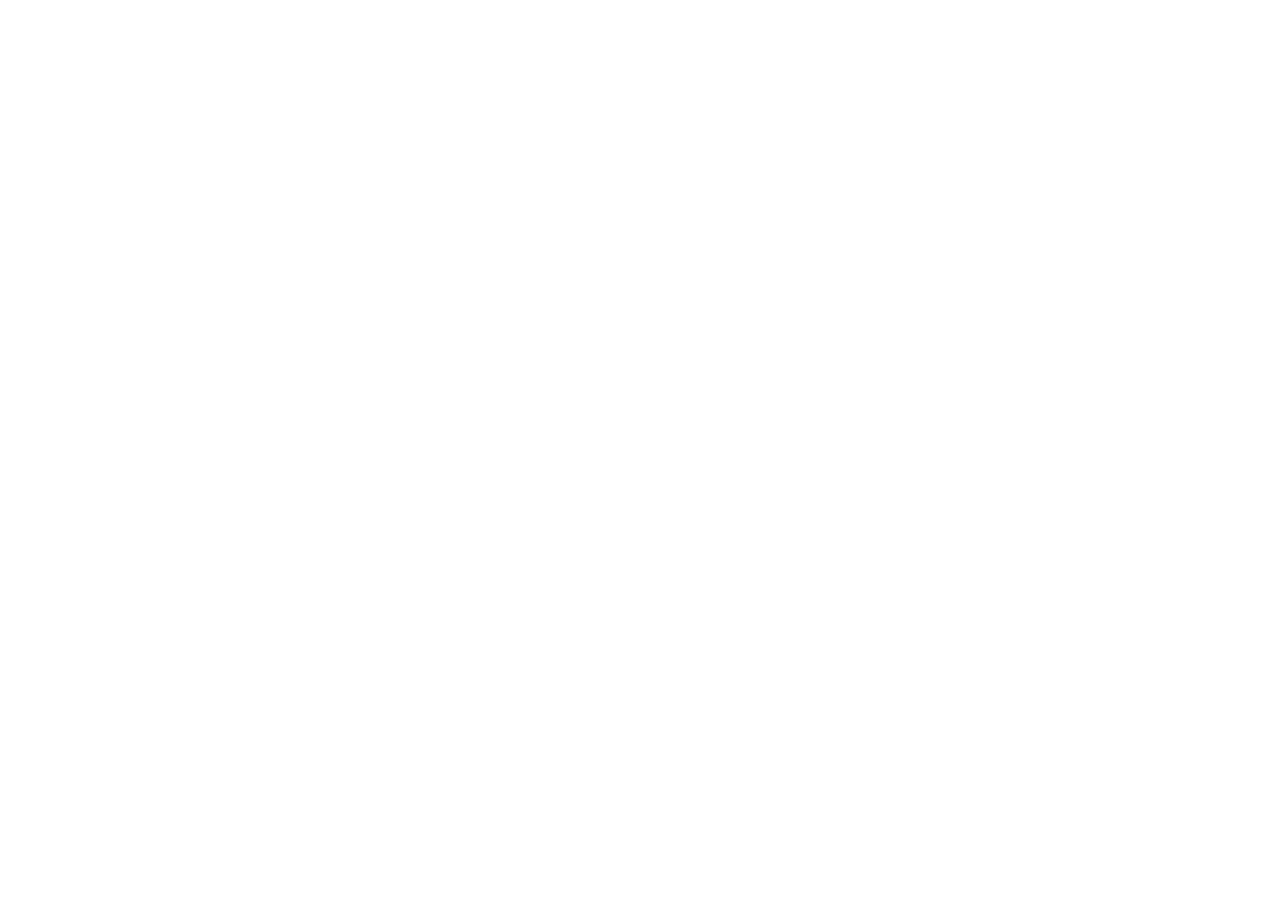
==== intex.html @ 93dbd618 "atualização" ====
<!DOCTYPE html>
<html lang="en">
<head>
    <meta charset="UTF-8">
    <meta name="viewport" content="width=device-width, initial-scale=1.0">
    <title>portifolio</title>
</head>
<body>
    
</body>
</html>
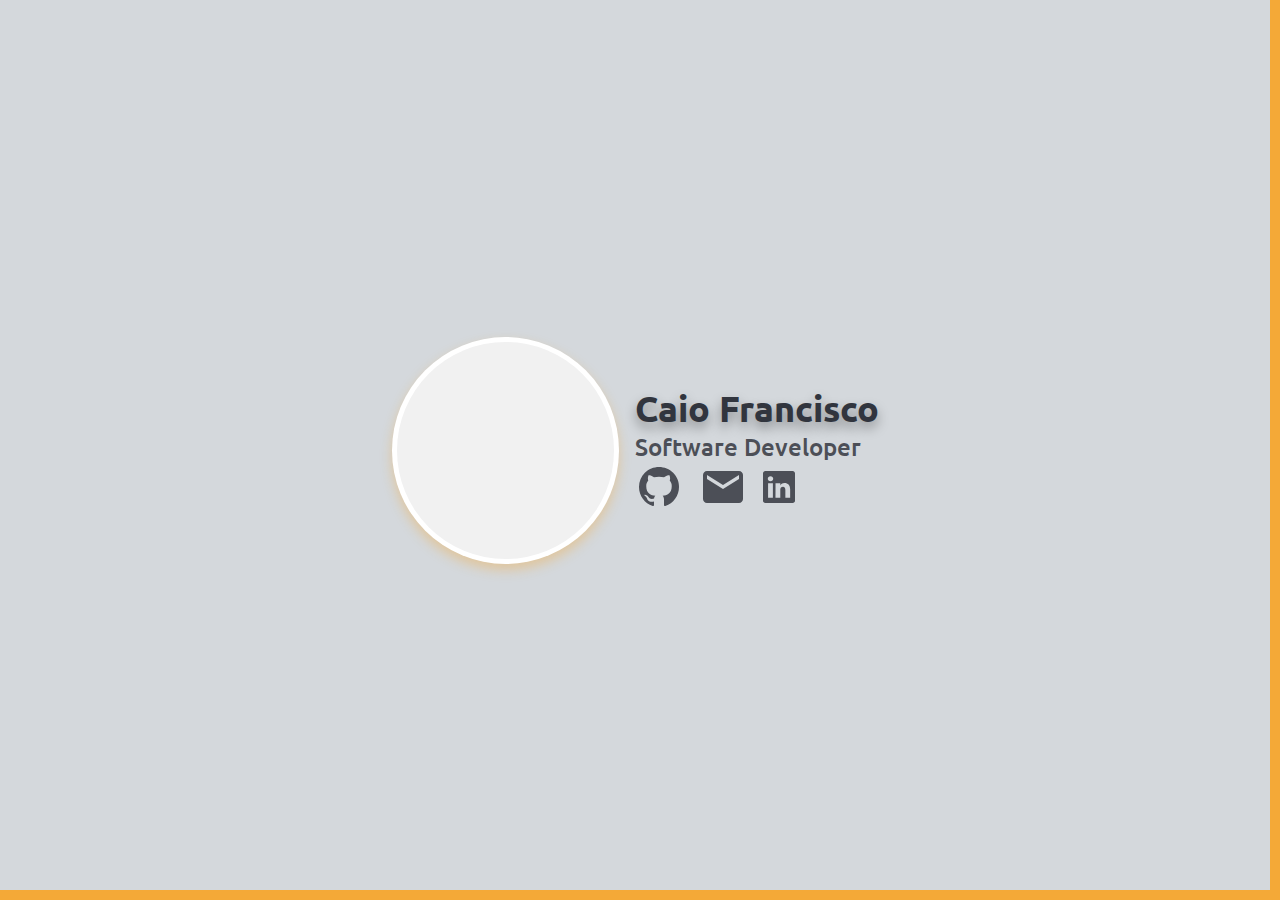
==== commit 9addb56a: "atualização_5.3" ====
--- a/intex.html
+++ b/intex.html
@@ -3,9 +3,28 @@
 <head>
     <meta charset="UTF-8">
     <meta name="viewport" content="width=device-width, initial-scale=1.0">
-    <title>portifolio</title>
+    <link rel="stylesheet" href="/assets/css/reset.css">
+    <link rel="stylesheet" href="/assets/css/fonts.css">
+    <link rel="stylesheet" href="/assets/css/grid.css">
+    <link rel="stylesheet" href="/assets/css/style.css">
+
+    <title>Document</title>
 </head>
 <body>
-    
+    <div id="wrap">
+        <div class="grid-header">
+            <section class="portifolio-imagem">
+                <div class="portifolio-imagem__center"></div>
+            </section>
+            <div class="grid-header_item">
+                <h1 class="portifolio-name">Caio Francisco</h1>
+                <small class="portifolio-role">Software Developer</small>
+                <ul class="portifolio-contacts">
+                    <li><img src="/assets/imagens/github.svg" alt=""></li>
+                    <li><img src="/assets/imagens/email.svg" alt=""></li>
+                    <li><img src="/assets/imagens/linkedin.svg" alt=""></li>
+            </div>
+        </div>
+    </div>
 </body>
 </html>--- a/assets/css/fonts.css
+++ b/assets/css/fonts.css
@@ -0,0 +1,17 @@
+@font-face {
+    font-family: 'ubuntu';
+    src: url(/assets/fonts/Ubuntu-Regular.ttf);
+    font-weight: 400;
+}
+
+@font-face {
+    font-family: 'ubuntu';
+    src: url(/assets/fonts/Ubuntu-Medium.ttf);
+    font-weight: 500;
+}
+
+@font-face {
+    font-family: 'ubuntu';
+    src: url(/assets/fonts/Ubuntu-Bold.ttf);
+    font-weight: 900;
+}--- a/assets/css/grid.css
+++ b/assets/css/grid.css
@@ -0,0 +1,21 @@
+#wrap {
+    display: flex;
+    flex-direction: column;
+    align-items: center;
+    width: 60%;
+    height: 100vh;
+    margin: 0 auto;
+    justify-content: center;
+}
+
+.grid-header {
+    display: flex;
+    flex-direction: row;
+    align-items: center;
+    gap: 16px;
+}
+
+.grid-header_item {
+    display: flex;
+    flex-direction: column;
+}--- a/assets/css/style.css
+++ b/assets/css/style.css
@@ -0,0 +1,52 @@
+:root {
+    --bg: #d4d8dc;
+    --font-h1: #31353E;
+    --font-small: #4C4F57;
+    --img-bg: #fff;
+    --img-bg2: #f1f1f1;
+    --border: #F4A937;
+}
+
+body {
+    background-color: var(--bg);
+    border-bottom: 10px solid var(--border);
+    border-right: 10px solid var(--border);
+    font-family: 'ubuntu';
+}
+
+.portifolio-imagem {
+    width: 227px;
+    height: 227px;
+    background-color: var(--img-bg);
+    border-radius: 100%;
+    box-shadow: 0 6px 12px rgba(244, 169, 55, 0.38);
+}
+
+.portifolio-imagem__center {
+    width: 217px;
+    height: 217px;
+    border-radius: 100%;
+    margin: 5px 0 0 5px;
+    border: 1px solid var(--img-border);
+    background-color: var(--img-bg2);
+}
+
+.portifolio-name {
+    font-size: 36px;
+    font-weight: 900;
+    color: var(--font-h1);
+    text-shadow: 0 6px 12px rgba(0, 0, 0, 0.35);
+}
+.portifolio-role {
+    font-size: 24px;
+    font-weight: 500;
+    color: var(--font-small);
+}
+
+.portifolio-contacts {
+    list-style: none;
+    display: flex;
+    flex-direction: row;
+    align-items: center;
+    gap: 16px;
+}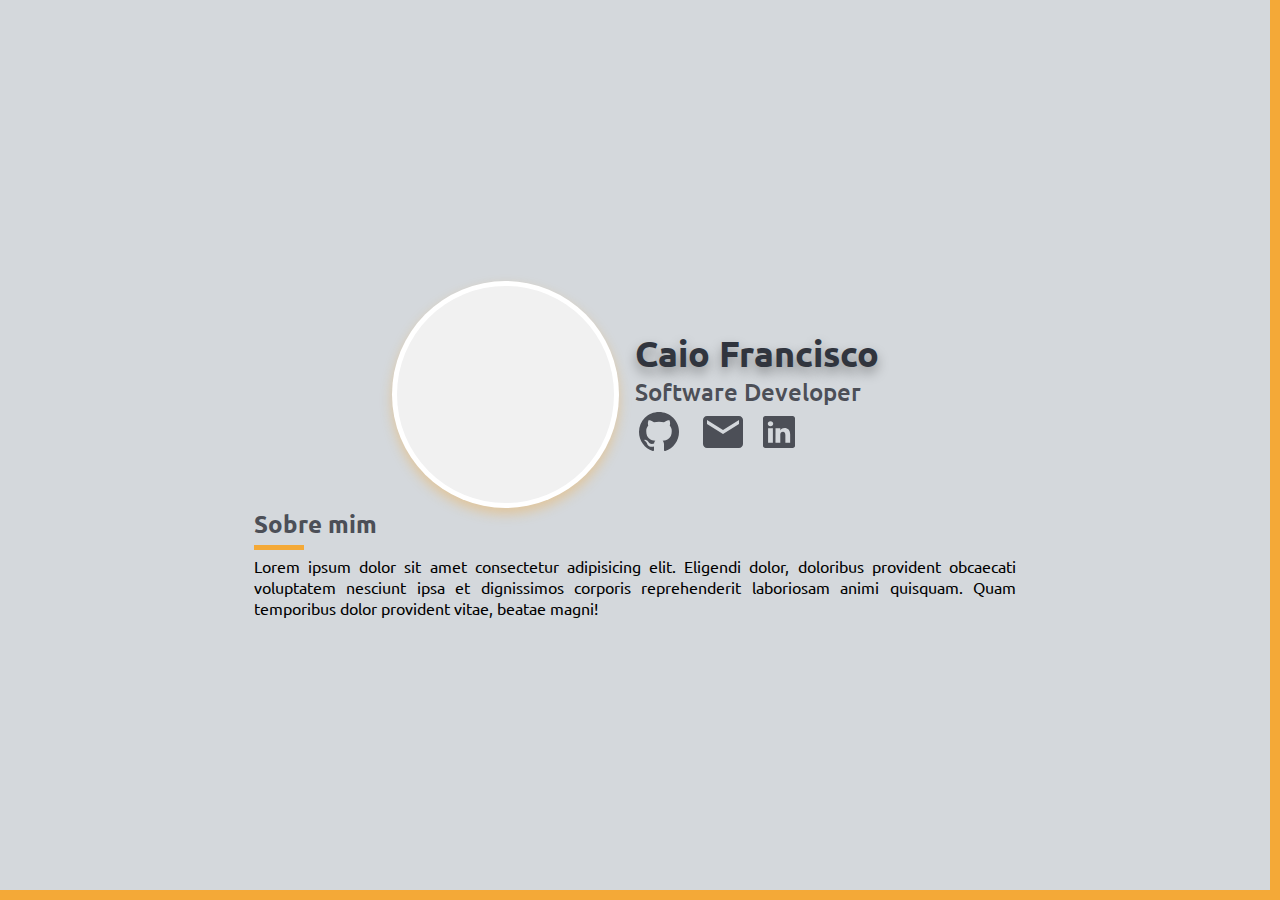
==== commit 6cd3c3e8: "atualização_corr2" ====
--- a/intex.html
+++ b/intex.html
@@ -3,10 +3,10 @@
 <head>
     <meta charset="UTF-8">
     <meta name="viewport" content="width=device-width, initial-scale=1.0">
-    <link rel="stylesheet" href="/assets/css/reset.css">
-    <link rel="stylesheet" href="/assets/css/fonts.css">
-    <link rel="stylesheet" href="/assets/css/grid.css">
-    <link rel="stylesheet" href="/assets/css/style.css">
+    <link rel="stylesheet" href="./assets/css/reset.css">
+    <link rel="stylesheet" href="./assets/css/fonts.css">
+    <link rel="stylesheet" href="./assets/css/grid.css">
+    <link rel="stylesheet" href="./assets/css/style.css">
 
     <title>Document</title>
 </head>
@@ -20,10 +20,16 @@
                 <h1 class="portifolio-name">Caio Francisco</h1>
                 <small class="portifolio-role">Software Developer</small>
                 <ul class="portifolio-contacts">
-                    <li><img src="/assets/imagens/github.svg" alt=""></li>
-                    <li><img src="/assets/imagens/email.svg" alt=""></li>
-                    <li><img src="/assets/imagens/linkedin.svg" alt=""></li>
+                    <li><img src="./assets/imagens/github.svg" alt=""></li>
+                    <li><img src="./assets/imagens/email.svg" alt=""></li>
+                    <li><img src="./assets/imagens/linkedin.svg" alt=""></li>
             </div>
+        </div>
+        <div class="grid-resume">
+            <h2>Sobre mim</h2>
+            <p>
+                Lorem ipsum dolor sit amet consectetur adipisicing elit. Eligendi dolor, doloribus provident obcaecati voluptatem nesciunt ipsa et dignissimos corporis reprehenderit laboriosam animi quisquam. Quam temporibus dolor provident vitae, beatae magni!
+            </p>
         </div>
     </div>
 </body>
--- a/assets/css/style.css
+++ b/assets/css/style.css
@@ -49,4 +49,26 @@
     flex-direction: row;
     align-items: center;
     gap: 16px;
+}
+
+h2 {
+    position: relative;
+    color: var(--font-small);
+    margin-bottom: 16px;
+
+}
+
+h2::after {
+    content: "";
+    position: absolute;
+    bottom: -10px;
+    left: 0;
+    width: 50px;
+    height: 5px;
+    background-color: var(--border);
+}
+
+p {
+    text-align: justify;
+    line-height: 1.3;
 }